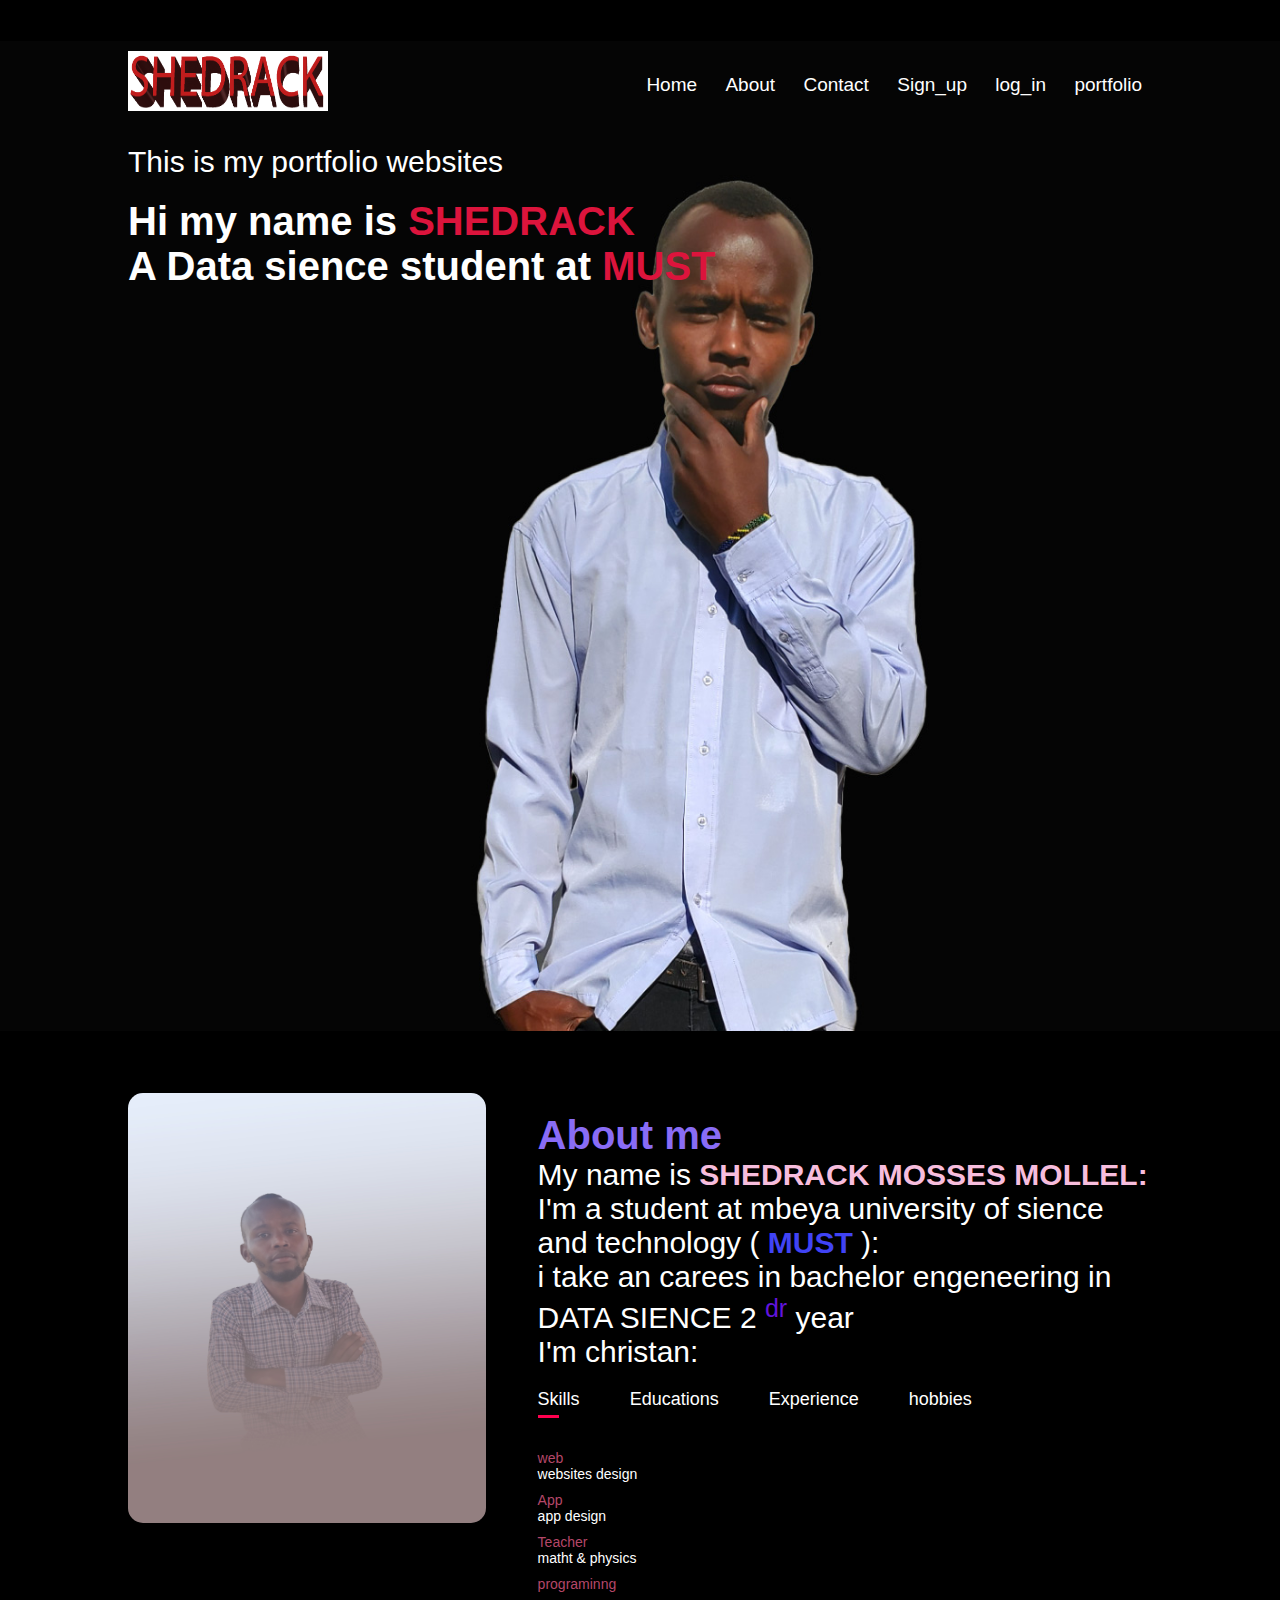
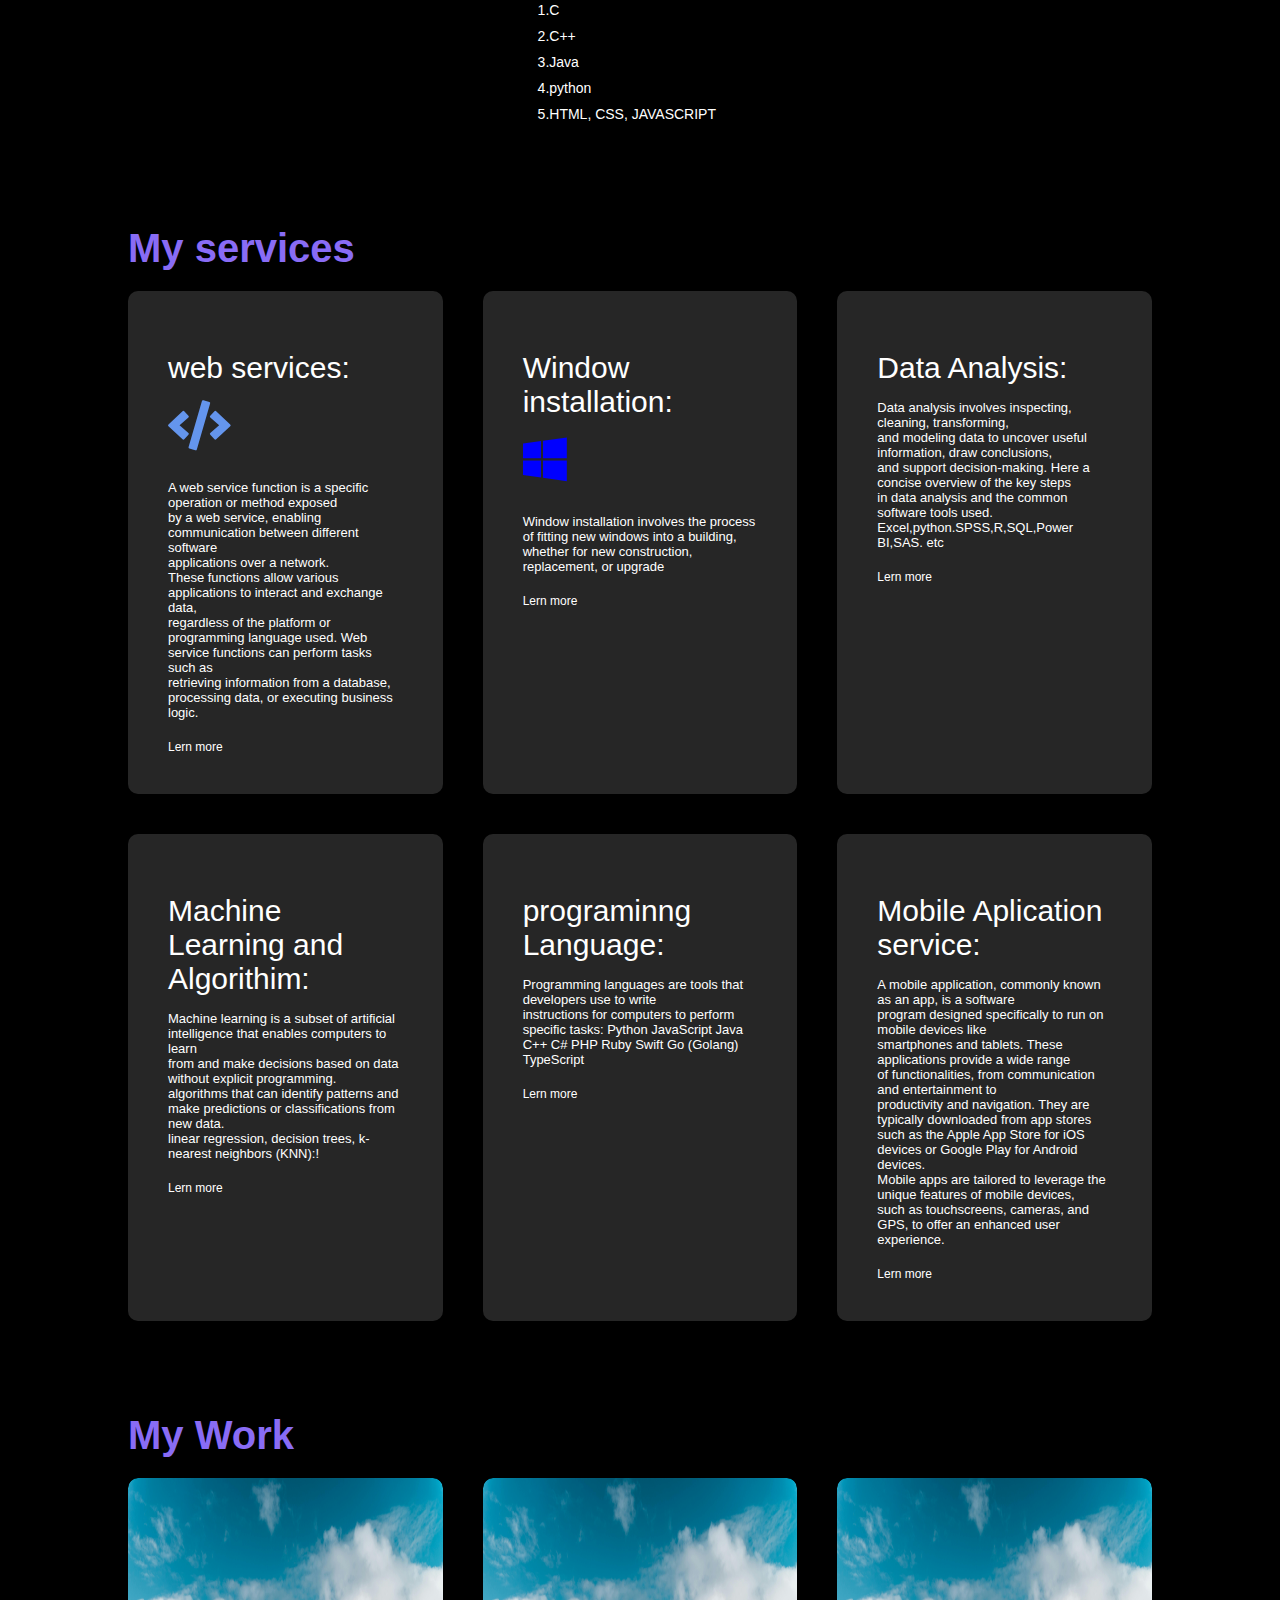
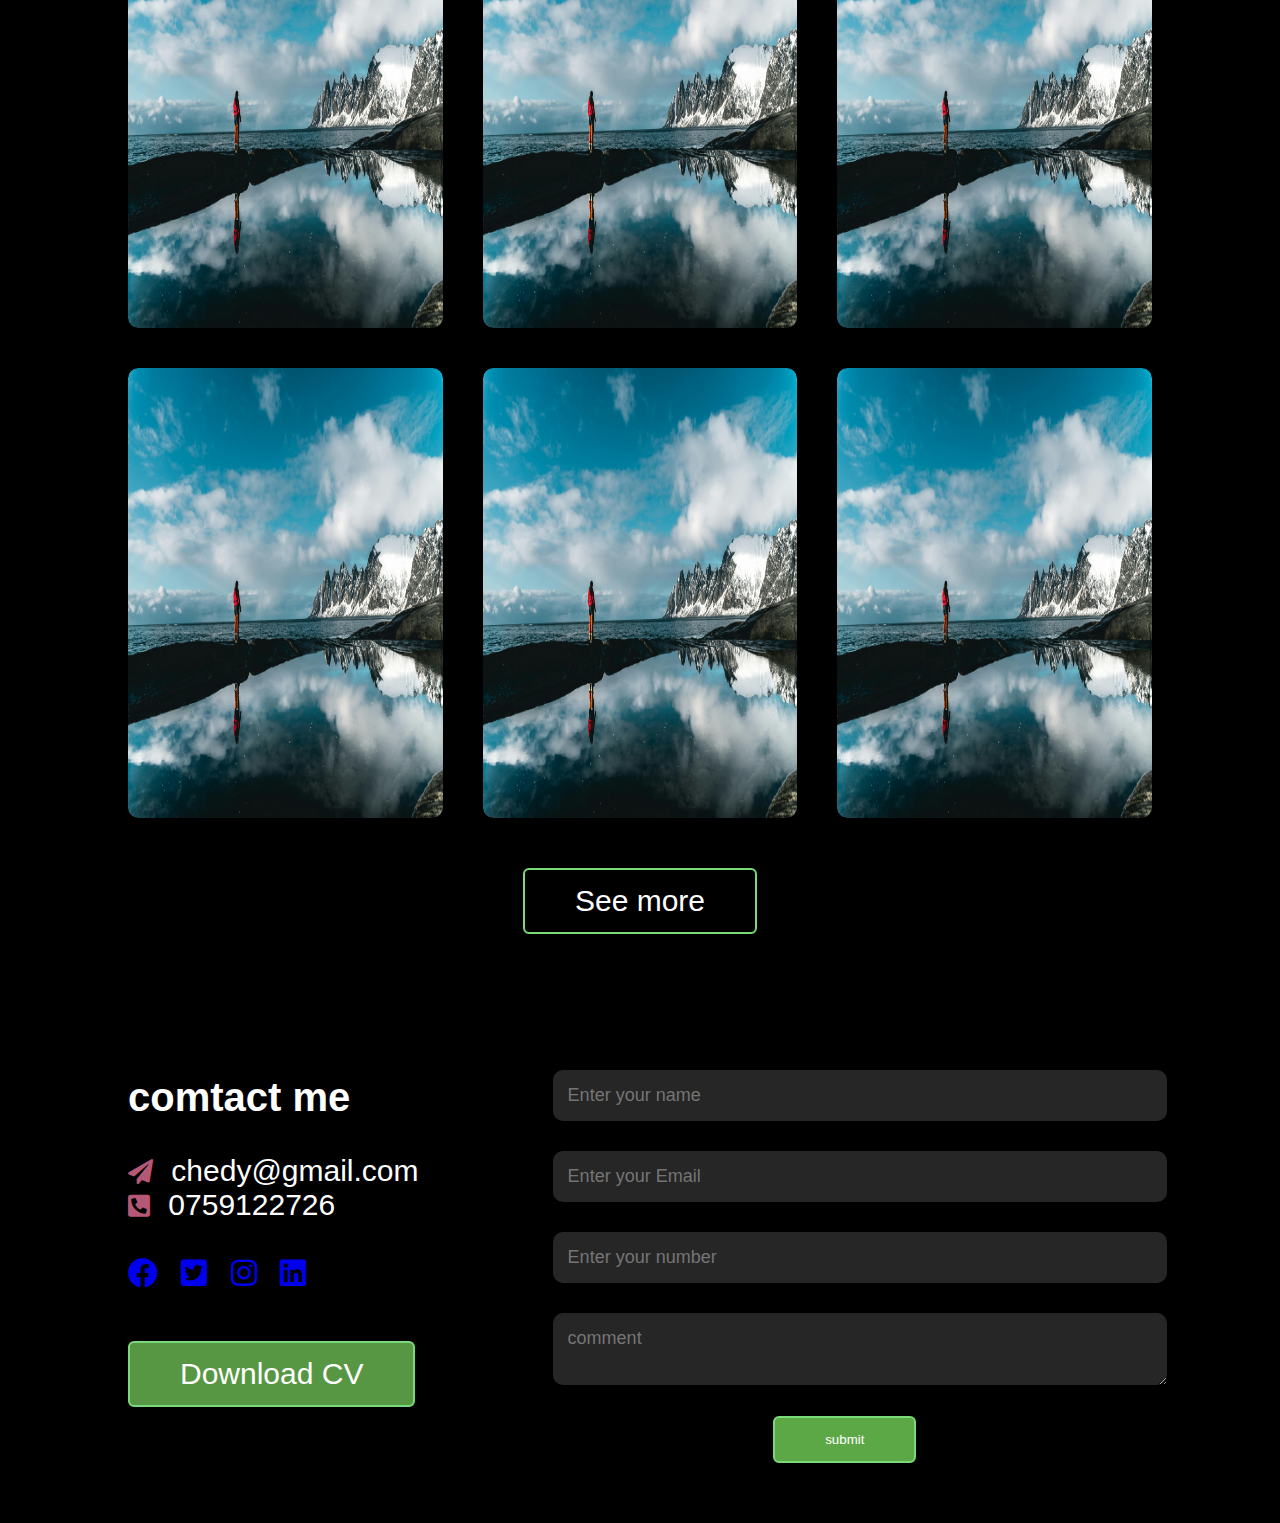
==== Index.html @ e86afa3d "Add files via upload" ====
<!DOCTYPE html>
<html lang="en">
<head>
    <meta charset="UTF-8">
    <meta name="viewport" content="width=device-width, initial-scale=1.0">
    <title>My portfolio websites</title>
    <link rel="stylesheet" href="https://cdnjs.cloudflare.com/ajax/libs/font-awesome/5.15.3/css/all.min.css">
    <link rel="stylesheet" href="index.css">
</head>
<body>
    <div id="header">
        <div class="container">
            <nav>
                <img src="SHEDRACK1.gif" class="icon" height="60px" width="200px">
                <ul id="sidemenu">
                    <li><a href="#header">Home</a></li>
                    <li><a href="#About">About</a></li>
                    <li><a href="#contact">Contact</a></li>
                    <li><a href="./sign_up.html">Sign_up</a></li>
                    <li><a href="log_in.html">log_in</a></li>
                    <li><a href="#portfolio">portfolio</a></li>
                    <i class="fas fa-times" id="Q" onclick="closemenu()" ></i>
                </ul>
                <i  class="fas fa-bars" id="M" onclick="openmenu()" ></i>
            </nav> <br>    
            <div class="header-text">
                <p>This is my portfolio websites</p>
                <h1 class="header-text-h1">Hi my name is <span>SHEDRACK</span>  <br>A Data sience student at <span>MUST</span> </h1>
            </div>
        </div>
    </div>
    <!-- ----------------About-------------- -->
      <div id="About">
        <div class="container">
            <div class="row">
                <div class="About-col-1">
                    <img src="./chedy.jpg" height="430px" width="500px" >
                </div>
                 <div class="About-col-2">
                    <h1 class="sub-title">About me</h1>
                    <p>My name is <b style="color: rgb(247, 189, 221);" >SHEDRACK MOSSES MOLLEL:</b>  <br>
                        I'm a student at mbeya university of sience and technology ( <b><span style="color: rgb(64, 67, 245);" > MUST</span></b> ): <br>
                        i take an carees in bachelor engeneering in DATA SIENCE 2 <sup style="color: rgb(97, 20, 220);" >dr</sup> year <br>
                        I'm christan:
                     </p> 

                          <div class="tab-titles">
                            <p class="tab-links active-link" onclick="opentab('Skills')">Skills</p>
                            <p class="tab-links" onclick="opentab('Educations')">Educations</p>
                            <p class="tab-links" onclick="opentab('Experience')">Experience</p>
                            <p class="tab-links"onclick="opentab('hobbies')">hobbies</p>
                         </div>
                         <div class="tab-content active-tab" id="Skills">
                            <ol>
                                <li style="font-size: 14px;"> <span >web</span><br> websites design</li>
                                <li style="font-size: 14px;"> <span  >App</span> <br>app design</li>
                                <li style="font-size: 14px;"> <span >Teacher</span><br> matht & physics</li>
                                <li style="font-size: 14px;"> <span >programinng</span><br>
                                <ol>
                                    <li>1.C</li>
                                    <li>2.C++</li>
                                    <li>3.Java</li>
                                    <li>4.python</li>
                                    <li>5.HTML, CSS, JAVASCRIPT</li>
                                </ol>
                                 </li>
                            </ol>
                         </div>
                         <div class="tab-content" id="Educations">
                            <ol>
                                <li style="font-size: 14px;"> <span >2023-current</span><br> Mbeya university</li>
                                <li style="font-size: 14px;"> <span>2020-2022</span> <br>Ihungo high school</li>
                                <li style="font-size: 14px;"> <span>2016-2019</span><br> Ekenywa secondary school</li>
                                <li style="font-size: 14px;"> <span>2008-2015</span><br> primary school at mlangarini</li>
                            </ol>
                         </div>

                         <div class="tab-content" id="Experience">
                            <ol>
                                <li style="font-size: 14px;"> <span>Computer</span> <br style="font-size: 14px;">Computer maintaince</li>
                                <li style="font-size: 14px;"> <span>Software</span><br>Microsofty offeces</li>
                                <li style="font-size: 14px;"> <span>Busness</span><br> All about microfinance</li>
                                <li style="font-size: 14px;"> <span>programinng</span><br>
                                    <ol>
                                        <li>1.C</li>
                                        <li>2.C++</li>
                                        <li>3.python</li>
                                        <li>4.HTML,CSS, JAVASCRIPT</li>

                                    </ol>
                            </li>
                            </ol>
                         </div> 
                         <div class="tab-content" id="hobbies">
                            <ol>
                                <li style="font-size: 14px;"> <span>Football</span><br>Yanga</li>
                                <li style="font-size: 14px;"> <span>Movie</span> <br>Black list</li>
                                <li style="font-size: 14px;"> <span>Music</span><br>Western songs</li>
                                <li style="font-size: 14px;"> <span>Dancing</span><br>Maasai dance</li>
                            </ol>
                         </div>
                 </div>
            </div>
        </div>
    </div>
     <!-- ------------services--------------- -->
     <div id="services">
        <div class="container">
            <h1 class="sub-title">My services</h1>
            <div class="services-list">
                 <div>
                   
                    <h1>web services:</h1>
                    <i class="fas fa-code" style="color: cornflowerblue;"></i>
                    <p>A web service function is a specific operation or method exposed <br>
                     by a web service, enabling communication between different software <br>
                      applications over a network. <br>
                       These functions allow various applications to interact and exchange data, <br>
                        regardless of the platform or programming language used. Web service functions can perform tasks such as <br>
                         retrieving information from a database, processing data, or executing business logic.</p>
                          <a href="#">Lern more</a>
                 </div>
               
                 <div>

                    <h1>Window installation:</h1>
                    <i class="fab fa-windows" style="color: blue;"></i>
                    <p>Window installation involves the process of fitting new windows into a building, <br>
                         whether for new construction, replacement, or upgrade</p>
                          <a href="#">Lern more</a>
                 </div>
                 <div>
                   <h1>Data Analysis:</h1>
                    <p>Data analysis involves inspecting, cleaning, transforming, <br>
                         and modeling data to uncover useful information, draw conclusions, <br>
                          and support decision-making. Here a concise overview of the key steps <br>
                           in data analysis and the common software tools used. <span>
                            Excel,python.SPSS,R,SQL,Power BI,SAS. etc
                           </span>

                        </p>
                          <a href="#">Lern more</a>
                 </div>
                 <div>
                    <h1>Machine Learning and Algorithim:</h1>
                     <p>Machine learning is a subset of artificial intelligence that enables computers to learn <br>
                        from and make decisions based on data without explicit programming. <br>
                         algorithms that can identify patterns and make predictions or classifications from new data. <br>
                           linear regression,  decision trees,  k-nearest neighbors (KNN):!</p>
                           <a href="machine.html">Lern more</a>
                  </div>
                  <div>
                    <h1>programinng Language:</h1>
                     <p>Programming languages are tools that developers use to write <br>
                         instructions for computers to perform specific tasks: Python
                         JavaScript
                         Java
                         C++
                         C#
                         PHP
                         Ruby
                         Swift
                         Go (Golang)
                         TypeScript</p>
                           <a href="#">Lern more</a>
                  </div>
                  <div>
                    <h1>Mobile Aplication service:</h1>
                     <p>A mobile application, commonly known as an app, is a software <br>
                         program designed specifically to run on mobile devices like <br>
                          smartphones and tablets. These applications provide a wide range <br>
                           of functionalities, from communication and entertainment to <br>
                            productivity and navigation. They are typically downloaded from app stores <br>
                             such as the Apple App Store for iOS devices or Google Play for Android devices. <br>
                              Mobile apps are tailored to leverage the unique features of mobile devices, <br>
                               such as touchscreens, cameras, and GPS, to offer an enhanced user experience.</p>
                           <a href="#">Lern more</a>
                  </div>
            </div>
        </div>
     </div>

     <!-- ---------portfolio-------------- -->

     <div id="portfolio">
        <div class="container">

            <h1 class="sub-title">My Work</h1>
            <div class="work-list">
                <div class="work">
                    <img src="./side.jpg">
                    <div class="layer">
                        <h3>PASTORALISM $ AGRICULTURE:</h3>
                        <P>Pastoralism focuses on livestock herding <br>
                             agriculture involves cultivating crops and raising animals for various products, sustaining communities globally..</P>
                             <a href="#">More</a>
                    </div>
                </div>

                <div class="work">
                    <img src="./side.jpg">
                    <div class="layer">
                        <h3>MAICROFINANCE:</h3>
                        <P>Microfinance provides financial services to low-income individuals, entrepreneurship, alleviating poverty, and empowering marginalized communities through access to credit..</P>
                             <a href="#">More</a>
                    </div>

                </div>

                <div class="work">
                    <img src="./side.jpg">
                    <div class="layer">
                        <h3>HOME DESIGN:</h3>
                        <P>Home design involves planning, arranging, and decorating living spaces creatively.</P>
                             <a href="#">More</a>
                    </div>

                </div>

                <div class="work">
                    <img src="./side.jpg">
                    <div class="layer">
                        <h3>GRAFIC DESIGN:</h3>
                        <P>Graphic design utilizes visual elements to communicate ideas, messages, and concepts effectively and aesthetically.</P>
                             <a href="#">More</a>
                    </div>

                </div>
                <div class="work">
                    <img src="./side.jpg">
                    <div class="layer">
                        <h3>INTERPRENUESHIP:</h3>
                        <P>Entrepreneurship involves creating, managing, and scaling ventures to pursue innovative solutions and business opportunities.</P>
                             <a href="#">More</a>
                    </div>

                </div>
                <div class="work">
                    <img src="./side.jpg">
                    <div class="layer">
                        <h3>TEACHING METHODOLOGY:</h3>
                        <P>Teaching methodology encompasses strategies, techniques, and approaches used to facilitate effective learning experiences in educational settings.</P>
                             <a href="#">More</a>
                    </div>

                </div>

            </div>
             <a href="#" class="btn">See more</a>
        </div>
     </div>
     <!-- ------------------contact----------------- -->

     <div id="contact">
        <div class="container">
            <div class="row">
                <div class="contact-left">
                    <h1>comtact me</h1> <br> 
                    <p> <i class="fas fa-paper-plane" ></i> chedy@gmail.com</p>
                    <p> <i class="fas fa-phone-square-alt" ></i> 0759122726</p>
                    <div class="div-social-icon">
                        <a href="mailto:shedrackmossesmollel@gmail.com"><i class="fab fa-facebook" ></i></a>
                        <a href="#"><i class="fab fa-twitter-square" ></i></a>
                        <a href="#"><i class="fab fa-instagram" ></i></a>                   
                        <a href="#"><i class="fab fa-linkedin" ></i></a>
                        <!-- <i class='fas fa-user-friends'></i> -->
                    </div>
                    <a href="./CV.pdf" class="btn btn2">Download CV</a>
                </div>
                <div class="contact-Right">
                    <form action="conn.php" method="post" >
                        <input  class="A" type="text" name="Name" id="" placeholder="Enter your name" required> <br>
                        <input class="A" type="email" name="Email"  placeholder="Enter your Email" required> <br>
                        <input class="A" type="number" name="Age" placeholder="Enter your number" id=""> <br>
                        <textarea class="A" name="Message" placeholder="comment" required></textarea> <br>
                        <button class="btn btn3" type="submit">submit</button>
                    </form>
                </div>
            </div>
        </div>
     </div>

<script>
    var tablinks = document.getElementsByClassName("tab-links");
    var tabcontent = document.getElementsByClassName("tab-content"); 
    function opentab(tabname){
        for(tablink of tablinks){
            tablink.classList.remove("active-link");
        }
        for(tabcontents of tabcontent){
            tabcontents.classList.remove("active-tab");
    }
    event.currentTarget.classList.add("active-link");
    document.getElementById(tabname).classList.add("active-tab");
}
</script> 
<script>
    var sidemenu = document.getElementById("sidemenu");
    function openmenu(){
        sidemenu.style.right = "0";
         
    }
    function closemenu(){
        sidemenu.style.right = "-200px";

    }
    
</script>
</body>
</html>
---- index.css ----
*{
    margin: 0;
    padding: 0;
    font-family: sans-serif;
    box-sizing: border-box;
}
html{
    scroll-behavior: smooth;
}
body{
    background-color: black;
    color: white;
}
#header{
    width: 100%;
    height: 110vh;
    background-image: url(shedrack.jpg);
    background-size: cover;
    background-position: center;
    margin-bottom: 0;
   margin-top: -10px;
}
.container{
    padding: 10px  10%;
}
nav{
    display: flex;
    align-items: center;
    justify-content: space-between;
    flex-wrap: wrap;
}
nav ul li{
    display: inline-block;
    list-style: none;
    margin: 10px 10px;

}
nav ul li a{
    text-decoration: none;
    color: white;
    font-size: 19px;
    position: relative;
}
nav ul li a::after{
    content: '';
    width: 0%;
    height: 3px;
    background: red;
    position: absolute;
    left: 0;
    bottom: -6px;
    transition: 0.9s;
}
nav ul li a:hover::after{
    width: 100%;
}
.container{
    margin-top: 4%;
    font-size: 30px;
} 
.container h1{
    margin-top: 20px;
    font-size: 40px;
}
.container h1 span{
    color: crimson;
}
/* -------------------About----------------- */
 #About{
    padding: 1px 0;
    /* color: brown; */
}
.row{
    display: flex;
    justify-content: space-between;
    flex-wrap: wrap;
}
.About-col-1{
    flex-basis: 35%;
}
.About-col-1 img{
    width: 100%;
    border-radius: 15px;
}
.About-col-2{
     flex-basis: 60%; 
}
.sub-title{
    font-size: 60px;
    font-weight: 600;
    color: rgb(137, 108, 245);
}
     
.tab-titles{
    display: flex;
    margin: 20px 0 40px;

}
.tab-links{
    margin-right: 50px;
    font-size: 18px;
    cursor: pointer;
    font-weight: 500;
    position: relative;
    /* color: bisque;
 */}
.tab-links::after{
    content: '';
    width: 0;
    height: 3px;
    background: #ff004f;
    position: absolute;
    left: 0;
    bottom: -8px;
    transition: 0.5;
   
}
.tab-links.active-link::after{
    width: 50%;
}
.tab-content ol li {
   list-style: none;
   margin: 10px 0;
}
.tab-content ol li span{
    color: #b54769;
    font-size: 14px; 
}

.tab-content{
    display: none;
}
.tab-content.active-tab{
    display: block;
} 
/* -------------SERVICES-------- */
#services{
    padding: 1px 0 ;
}
.services-list{
    display: grid;
    grid-template-columns: repeat(auto-fit, minmax(250px, 1fr));
    grid-gap: 40px;
    margin-top: 20px;
    
}
.services-list div{
background: #262626;
padding: 40px;
font-size: 13px;
font-weight: 300;
border-radius: 10px;
transition: background 0.5s, transform 0.5s;
}
.services-list div i{
    font-size: 50px;
    margin-bottom: 30px; 
}
.services-list div h1{
    font-size: 30px;
    font-weight: 300;
    margin-bottom: 15px;
} 
.services-list div a{
    text-decoration: none;
    color: #fff;
    font-size: 12px;
    margin-top: 20px;
    display: inline-block;
}
.services-list div:hover{
    background: rgb(81, 204, 81);
    transform: translateY(-10px);

}
/* ---------------portfolio------------ */
#portfolio{
    padding: 50px px;
    padding-top: -100px;
}
.work-list{
    display: grid;
    grid-template-columns: repeat(auto-fit, minmax(250px, 1fr));
    grid-gap: 40px;
    margin-top: 20px;

}
.work{
    border-radius: 10px;
    position: relative;
    overflow: hidden;
}
.work img{
    width: 100%;
    border-radius: 10px;
    display: block;
    height: 50vh;
    transition: transform 0.5s ;
}
.layer{
   width: 100%;
   height: 0%;
   background: linear-gradient(rgba(0,0,0,0.6), #ff004f); 
   border-radius: 10px;
   position: absolute;
   left: 0;
   bottom: 0;
   overflow: hidden;
   display: flex;
   align-items: center;
   justify-content: center;
   flex-direction: column;
   padding: 0 40px;
   text-align: center;
   font-size: 18px; 
   transition: height 0.5s;
}
.layer h3{
    font-weight: 500;
    margin-bottom: 20px; 
}
.layer a{
    margin-top: 20px;
    color: rgb(13, 14, 14);
    text-decoration: none;
    font-size: 18px;
    line-height: 60px;
    background: #fff;
    width: 60px;
    height: 60px;
    border-radius: 50%;
    text-align: center;
}
.work:hover img{
    transform: scale(1.1);
}
.work:hover .layer{
    height: 100%;

}
.btn{
    display: block;
    margin: 50px auto;
    width: fit-content;
    border: 2px solid #7ada7a;
    padding: 14px 50px;
    border-radius: 6px;
    text-decoration: none;
    color: #fff;
    transition: background 0.5s;

}
.btn:hover{
    background: rgb(174, 243, 117);
}
/* -----------------contact------------- */
.contact-left{
    flex-basis: 35%;
}
.contact-Right{
    flex-basis: 60%;
}
.contact-left p i{
    color: #b45875;
    margin-right: 10px;
    font-size: 25px;
}
.div-social-icon{
    margin-top: 35px;
}
.div-social-icon a{
    text-decoration: none;
    font-size: 30px;
    margin-right: 15px;
    display: inline-block;
    transition: transform 0.5s;

}
.div-social-icon a:hover{
    color: #eb3a72;
    transform: translateY(-9px);
}
.btn.btn2{
    display: inline-block;
    background: #579743;
}
.contact-Right{
    width: 100%;
}
.A{
    width: 100%;
    border: 0;
    outline: none;
    background: #262626;
    padding: 15px;
    margin: 15px;
    color: #fff;
    font-size: 18px;
    border-radius: 10px;
}
.btn.btn3{
    background: #5da846;
    margin-top: 9px;
}
#Q{
    display: none;
}
#M{
    display: none;
}


/* ------------css for repositive-------- */
@media only screen and (max-width: 600px){
    #header{
        background-image: url(shedrack.jpg);
        
    }
    .header-text{
        margin-top: 10%;
        font-size: 16px;
    }
    .header-text-h1{
        font-size: 16px;
    }
    #Q{
        display: block;
        font-size: 25px;
        cursor: pointer;
        color: red;
    }
    #M{
        display: block;
        font-size: 24px;
        cursor: pointer; 
    }
    nav ul{
        background: #03f08d;
        position: fixed;
        top: 0;
        right: -200px;
        width: 200px;
        height: 100vh;
        padding-top: 40px;
        z-index: 2;
        transition: right 0.7s;
    }
    nav ul li{
        display: block;
        margin: 20px;
    }
    nav ul .fas{
        position: absolute;
        top: 25px;
        left: 25px;
        cursor: pointer;
    }
    .sub-title{
        font-size: 39px;
    }
    .About-col-1, .About-col-2{
        flex-basis: 100%;
    }
    .About-col-2{
        font-size: 14px;
    }
    .tab-links{
        font-size: 16px;
        margin-right: 20px;
    }
    .contact-left, .contact-Right{
        flex-basis: 100%;
    }
}
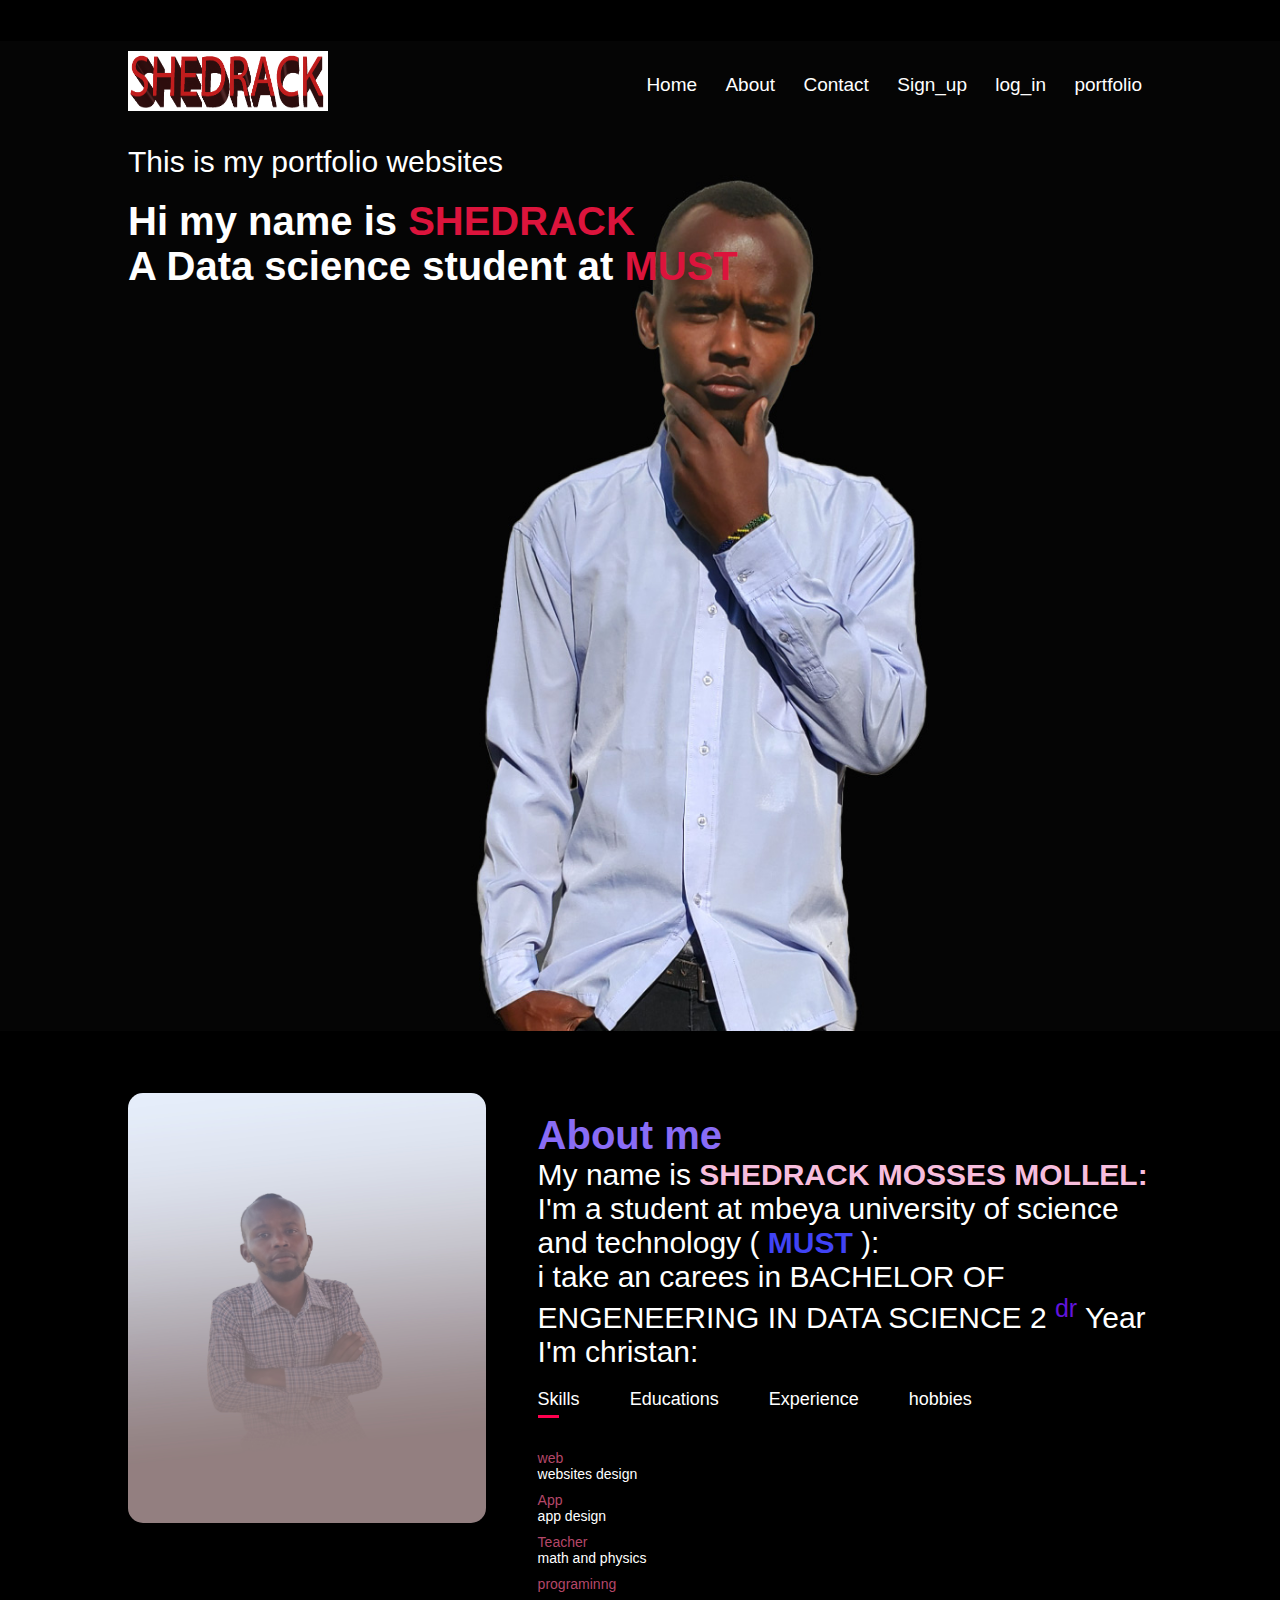
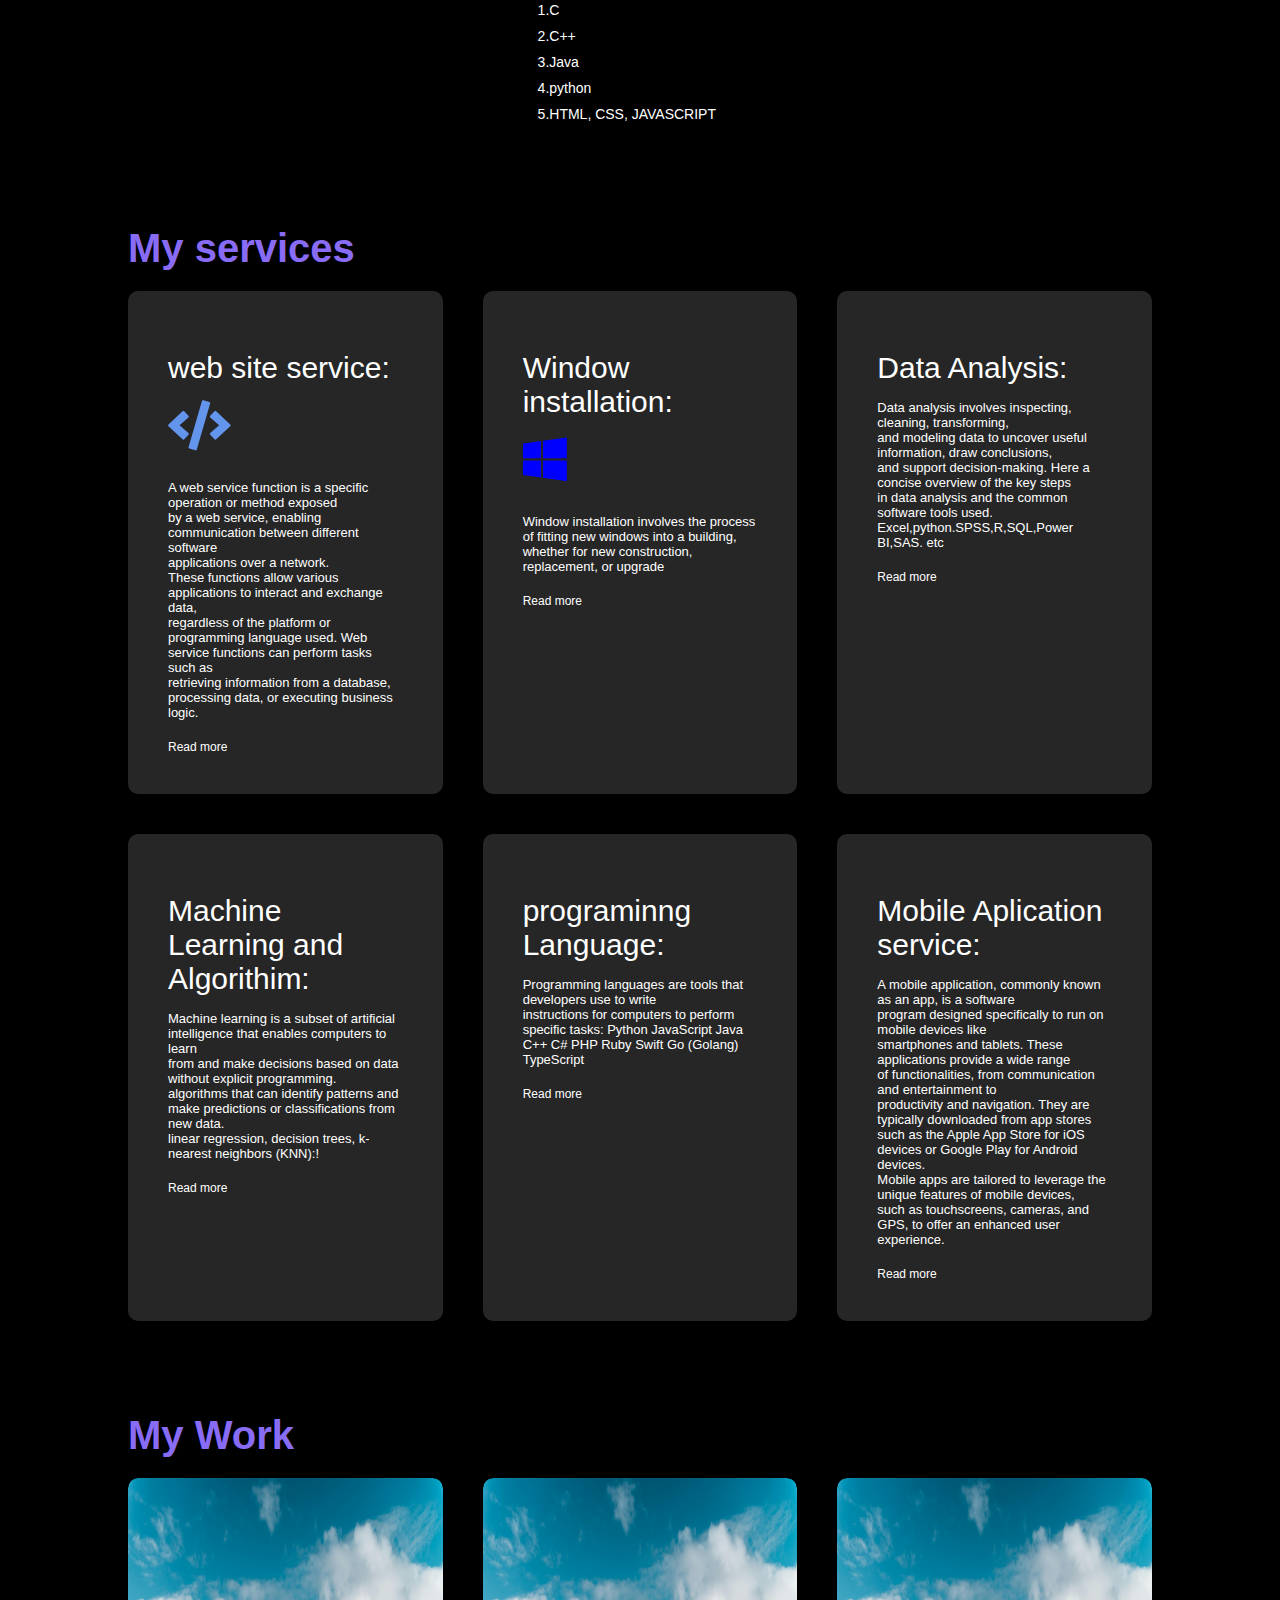
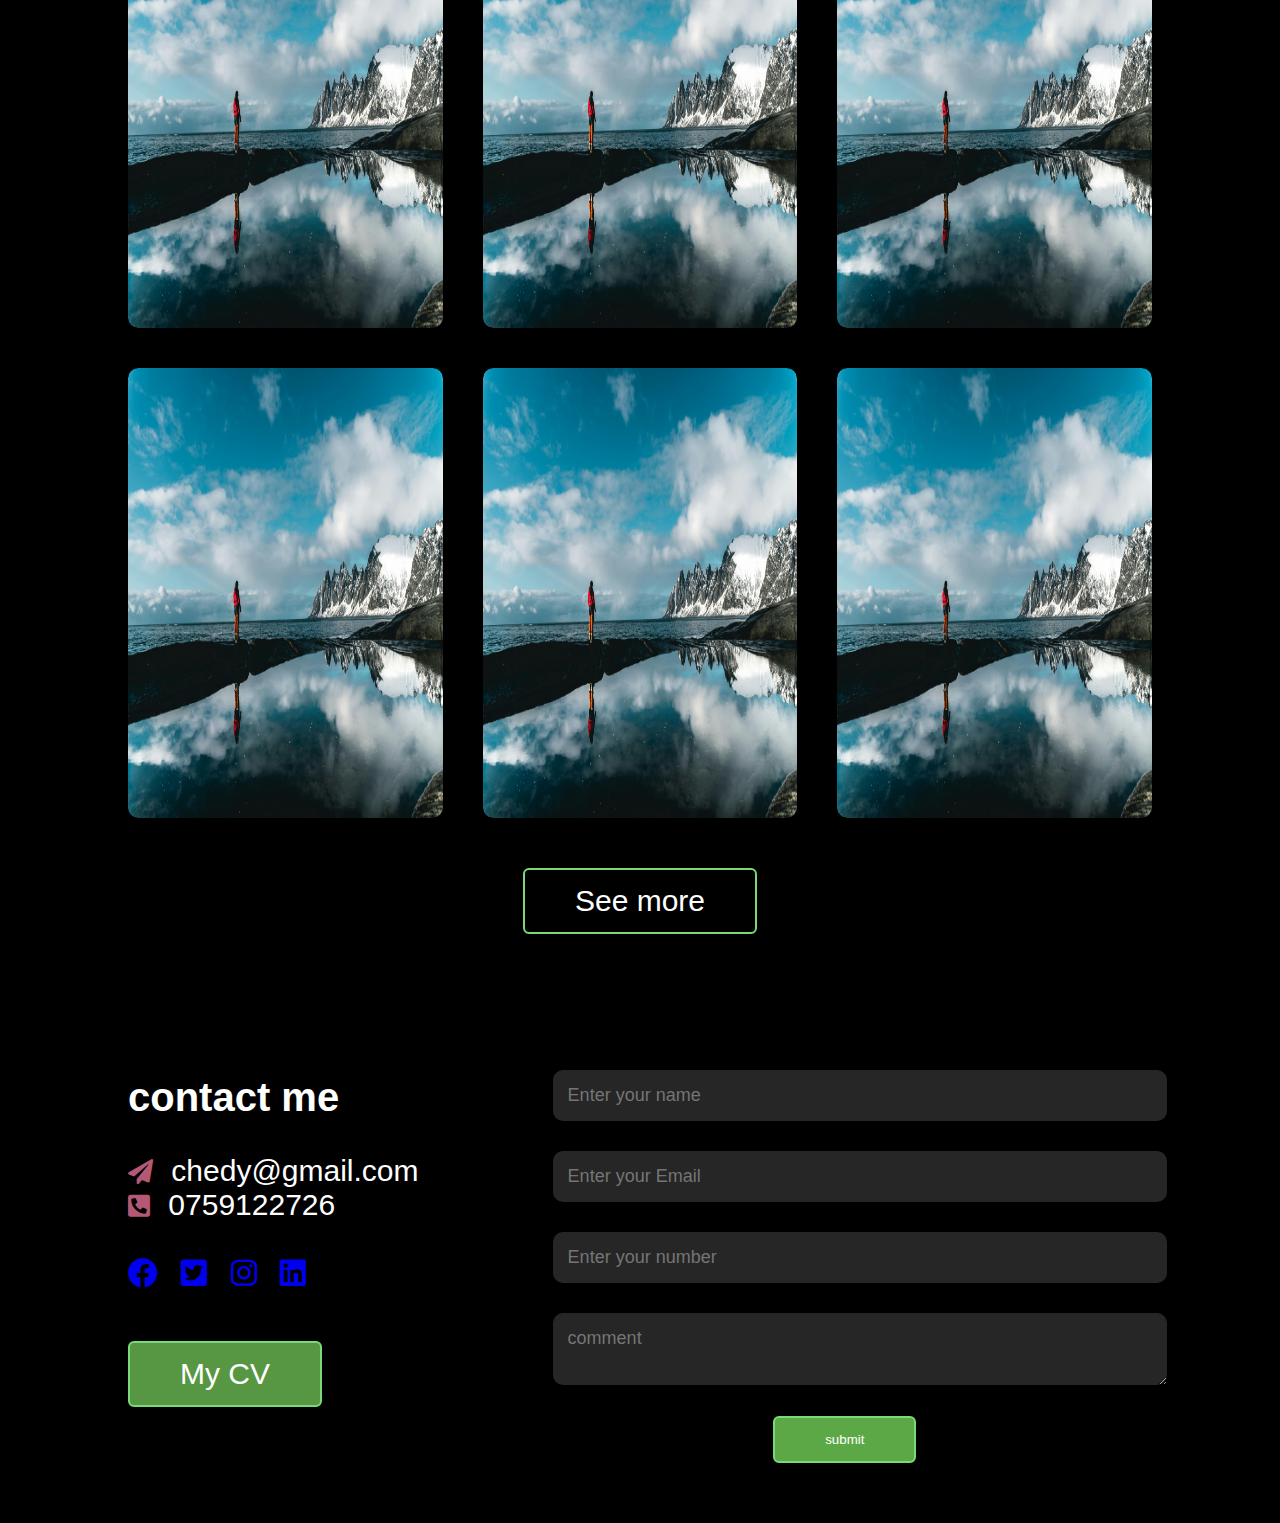
==== commit 86cbedc3: "Update Index.html" ====
--- a/Index.html
+++ b/Index.html
@@ -25,11 +25,11 @@
             </nav> <br>    
             <div class="header-text">
                 <p>This is my portfolio websites</p>
-                <h1 class="header-text-h1">Hi my name is <span>SHEDRACK</span>  <br>A Data sience student at <span>MUST</span> </h1>
+                <h1 class="header-text-h1">Hi my name is <span>SHEDRACK</span>  <br>A Data science student at <span>MUST</span> </h1>
             </div>
         </div>
     </div>
-    <!-- ----------------About-------------- -->
+    <!-- ----------------About-------------- --> 
       <div id="About">
         <div class="container">
             <div class="row">
@@ -39,8 +39,8 @@
                  <div class="About-col-2">
                     <h1 class="sub-title">About me</h1>
                     <p>My name is <b style="color: rgb(247, 189, 221);" >SHEDRACK MOSSES MOLLEL:</b>  <br>
-                        I'm a student at mbeya university of sience and technology ( <b><span style="color: rgb(64, 67, 245);" > MUST</span></b> ): <br>
-                        i take an carees in bachelor engeneering in DATA SIENCE 2 <sup style="color: rgb(97, 20, 220);" >dr</sup> year <br>
+                        I'm a student at mbeya university of science and technology ( <b><span style="color: rgb(64, 67, 245);" > MUST</span></b> ): <br>
+                        i take an carees in BACHELOR OF ENGENEERING IN DATA SCIENCE 2 <sup style="color: rgb(97, 20, 220);" >dr</sup> Year <br>
                         I'm christan:
                      </p> 
 
@@ -54,7 +54,7 @@
                             <ol>
                                 <li style="font-size: 14px;"> <span >web</span><br> websites design</li>
                                 <li style="font-size: 14px;"> <span  >App</span> <br>app design</li>
-                                <li style="font-size: 14px;"> <span >Teacher</span><br> matht & physics</li>
+                                <li style="font-size: 14px;"> <span >Teacher</span><br> math and physics</li>
                                 <li style="font-size: 14px;"> <span >programinng</span><br>
                                 <ol>
                                     <li>1.C</li>
@@ -68,10 +68,10 @@
                          </div>
                          <div class="tab-content" id="Educations">
                             <ol>
-                                <li style="font-size: 14px;"> <span >2023-current</span><br> Mbeya university</li>
-                                <li style="font-size: 14px;"> <span>2020-2022</span> <br>Ihungo high school</li>
-                                <li style="font-size: 14px;"> <span>2016-2019</span><br> Ekenywa secondary school</li>
-                                <li style="font-size: 14px;"> <span>2008-2015</span><br> primary school at mlangarini</li>
+                                <li style="font-size: 14px;"> <span >2023-current</span><br> Mbeya university at MBEYA</li>
+                                <li style="font-size: 14px;"> <span>2020-2022</span> <br>Ihungo high school at BUKOBA</li>
+                                <li style="font-size: 14px;"> <span>2016-2019</span><br> Ekenywa secondary school at ARUSHA</li>
+                                <li style="font-size: 14px;"> <span>2008-2015</span><br>Mlangarini primary school at ARUSHA</li>
                             </ol>
                          </div>
 
@@ -79,7 +79,7 @@
                             <ol>
                                 <li style="font-size: 14px;"> <span>Computer</span> <br style="font-size: 14px;">Computer maintaince</li>
                                 <li style="font-size: 14px;"> <span>Software</span><br>Microsofty offeces</li>
-                                <li style="font-size: 14px;"> <span>Busness</span><br> All about microfinance</li>
+                                <li style="font-size: 14px;"> <span>Business</span><br> All about microfinance</li>
                                 <li style="font-size: 14px;"> <span>programinng</span><br>
                                     <ol>
                                         <li>1.C</li>
@@ -94,7 +94,7 @@
                          <div class="tab-content" id="hobbies">
                             <ol>
                                 <li style="font-size: 14px;"> <span>Football</span><br>Yanga</li>
-                                <li style="font-size: 14px;"> <span>Movie</span> <br>Black list</li>
+                                <li style="font-size: 14px;"> <span>Movie</span> <br>Black list <br> Preason Break  </li>
                                 <li style="font-size: 14px;"> <span>Music</span><br>Western songs</li>
                                 <li style="font-size: 14px;"> <span>Dancing</span><br>Maasai dance</li>
                             </ol>
@@ -110,7 +110,7 @@
             <div class="services-list">
                  <div>
                    
-                    <h1>web services:</h1>
+                    <h1>web site service:</h1>
                     <i class="fas fa-code" style="color: cornflowerblue;"></i>
                     <p>A web service function is a specific operation or method exposed <br>
                      by a web service, enabling communication between different software <br>
@@ -118,7 +118,7 @@
                        These functions allow various applications to interact and exchange data, <br>
                         regardless of the platform or programming language used. Web service functions can perform tasks such as <br>
                          retrieving information from a database, processing data, or executing business logic.</p>
-                          <a href="#">Lern more</a>
+                          <a href="#">Read more</a>
                  </div>
                
                  <div>
@@ -127,7 +127,7 @@
                     <i class="fab fa-windows" style="color: blue;"></i>
                     <p>Window installation involves the process of fitting new windows into a building, <br>
                          whether for new construction, replacement, or upgrade</p>
-                          <a href="#">Lern more</a>
+                          <a href="#">Read more</a>
                  </div>
                  <div>
                    <h1>Data Analysis:</h1>
@@ -139,7 +139,7 @@
                            </span>
 
                         </p>
-                          <a href="#">Lern more</a>
+                          <a href="#">Read more</a>
                  </div>
                  <div>
                     <h1>Machine Learning and Algorithim:</h1>
@@ -147,7 +147,7 @@
                         from and make decisions based on data without explicit programming. <br>
                          algorithms that can identify patterns and make predictions or classifications from new data. <br>
                            linear regression,  decision trees,  k-nearest neighbors (KNN):!</p>
-                           <a href="machine.html">Lern more</a>
+                           <a href="machine.html">Read more</a>
                   </div>
                   <div>
                     <h1>programinng Language:</h1>
@@ -162,7 +162,7 @@
                          Swift
                          Go (Golang)
                          TypeScript</p>
-                           <a href="#">Lern more</a>
+                           <a href="#">Read more</a>
                   </div>
                   <div>
                     <h1>Mobile Aplication service:</h1>
@@ -174,7 +174,7 @@
                              such as the Apple App Store for iOS devices or Google Play for Android devices. <br>
                               Mobile apps are tailored to leverage the unique features of mobile devices, <br>
                                such as touchscreens, cameras, and GPS, to offer an enhanced user experience.</p>
-                           <a href="#">Lern more</a>
+                           <a href="#">Read more</a>
                   </div>
             </div>
         </div>
@@ -220,7 +220,7 @@
                 <div class="work">
                     <img src="./side.jpg">
                     <div class="layer">
-                        <h3>GRAFIC DESIGN:</h3>
+                        <h3>GRAPHIC DESIGN:</h3>
                         <P>Graphic design utilizes visual elements to communicate ideas, messages, and concepts effectively and aesthetically.</P>
                              <a href="#">More</a>
                     </div>
@@ -229,7 +229,7 @@
                 <div class="work">
                     <img src="./side.jpg">
                     <div class="layer">
-                        <h3>INTERPRENUESHIP:</h3>
+                        <h3>ENTREPRENEURSHIP:</h3>
                         <P>Entrepreneurship involves creating, managing, and scaling ventures to pursue innovative solutions and business opportunities.</P>
                              <a href="#">More</a>
                     </div>
@@ -255,17 +255,17 @@
         <div class="container">
             <div class="row">
                 <div class="contact-left">
-                    <h1>comtact me</h1> <br> 
+                    <h1>contact me</h1> <br> 
                     <p> <i class="fas fa-paper-plane" ></i> chedy@gmail.com</p>
                     <p> <i class="fas fa-phone-square-alt" ></i> 0759122726</p>
                     <div class="div-social-icon">
                         <a href="mailto:shedrackmossesmollel@gmail.com"><i class="fab fa-facebook" ></i></a>
                         <a href="#"><i class="fab fa-twitter-square" ></i></a>
-                        <a href="#"><i class="fab fa-instagram" ></i></a>                   
+                        <a href="shedrackmossesmollel@gmail.com"><i class="fab fa-instagram" ></i></a>                   
                         <a href="#"><i class="fab fa-linkedin" ></i></a>
                         <!-- <i class='fas fa-user-friends'></i> -->
                     </div>
-                    <a href="./CV.pdf" class="btn btn2">Download CV</a>
+                    <a href="./shedrack.pdf" Download class="btn btn2">My CV</a>
                 </div>
                 <div class="contact-Right">
                     <form action="conn.php" method="post" >
@@ -307,4 +307,4 @@
     
 </script>
 </body>
-</html>+</html>
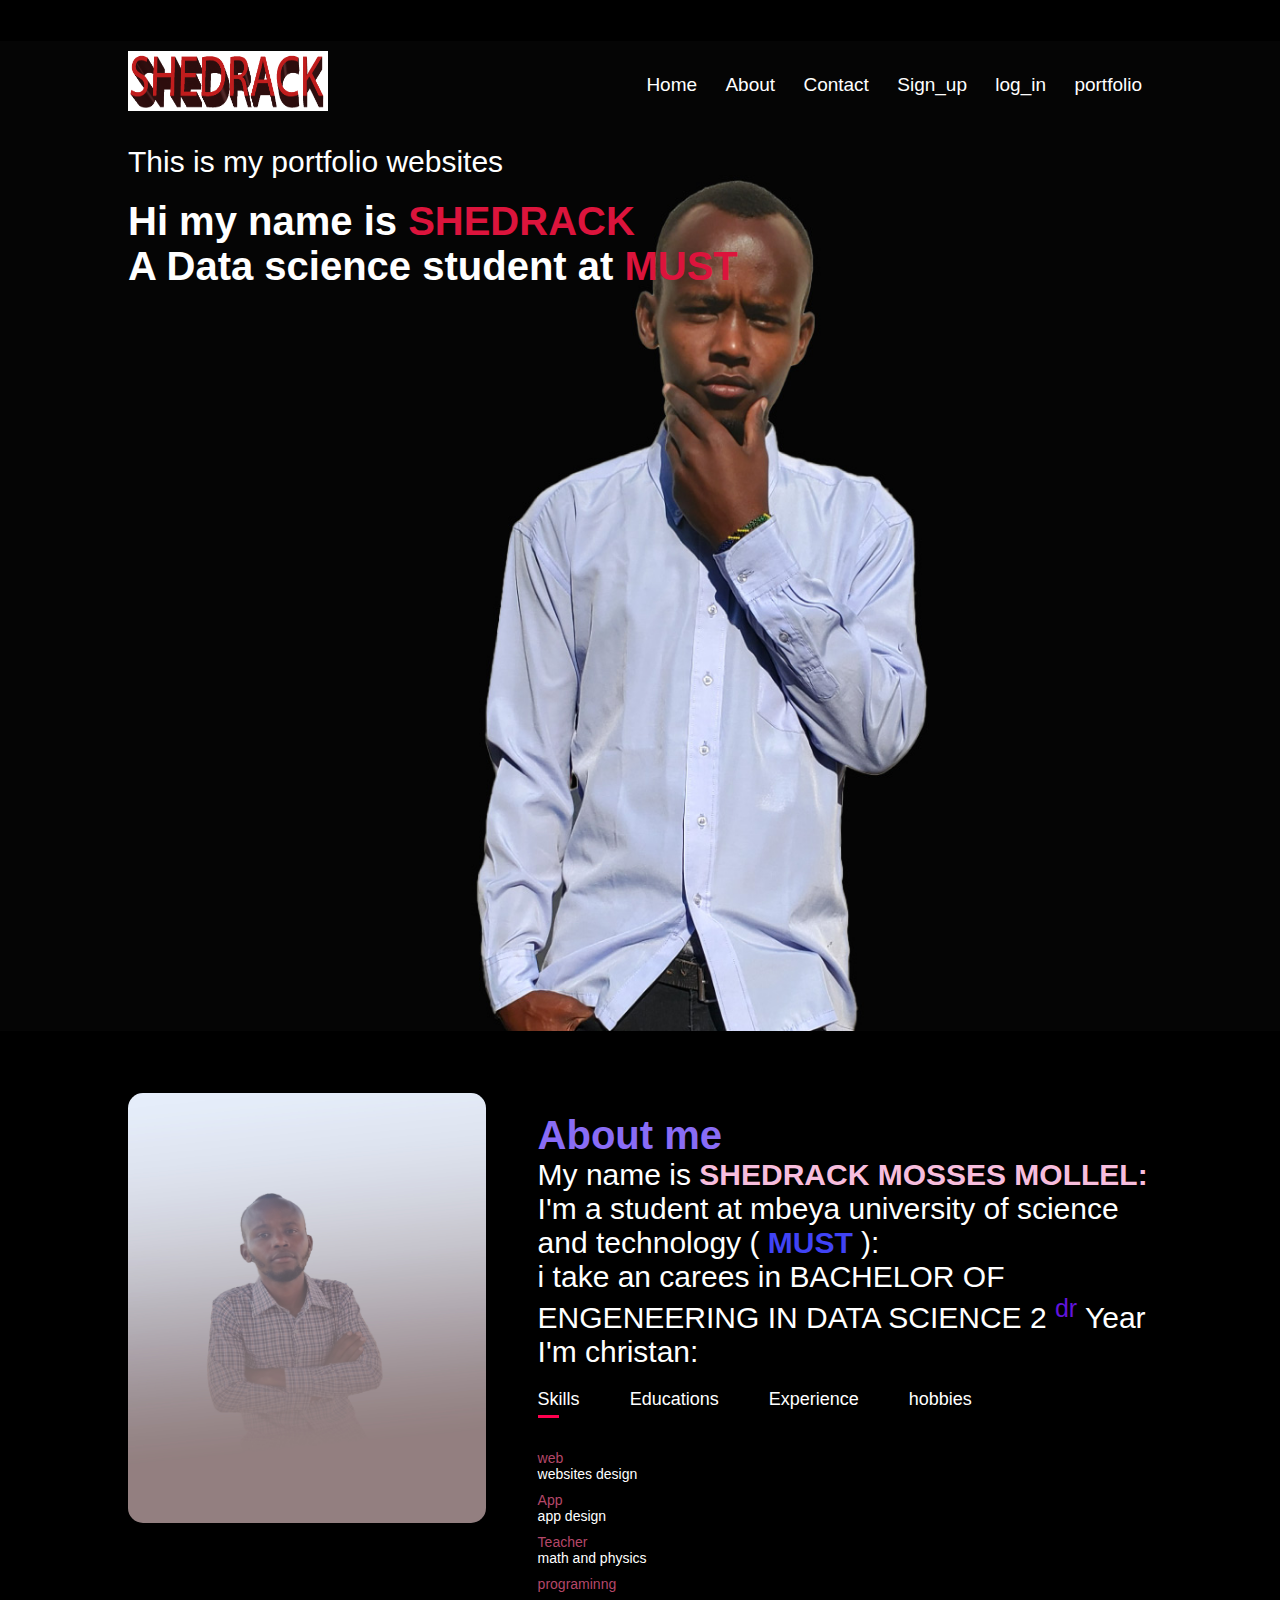
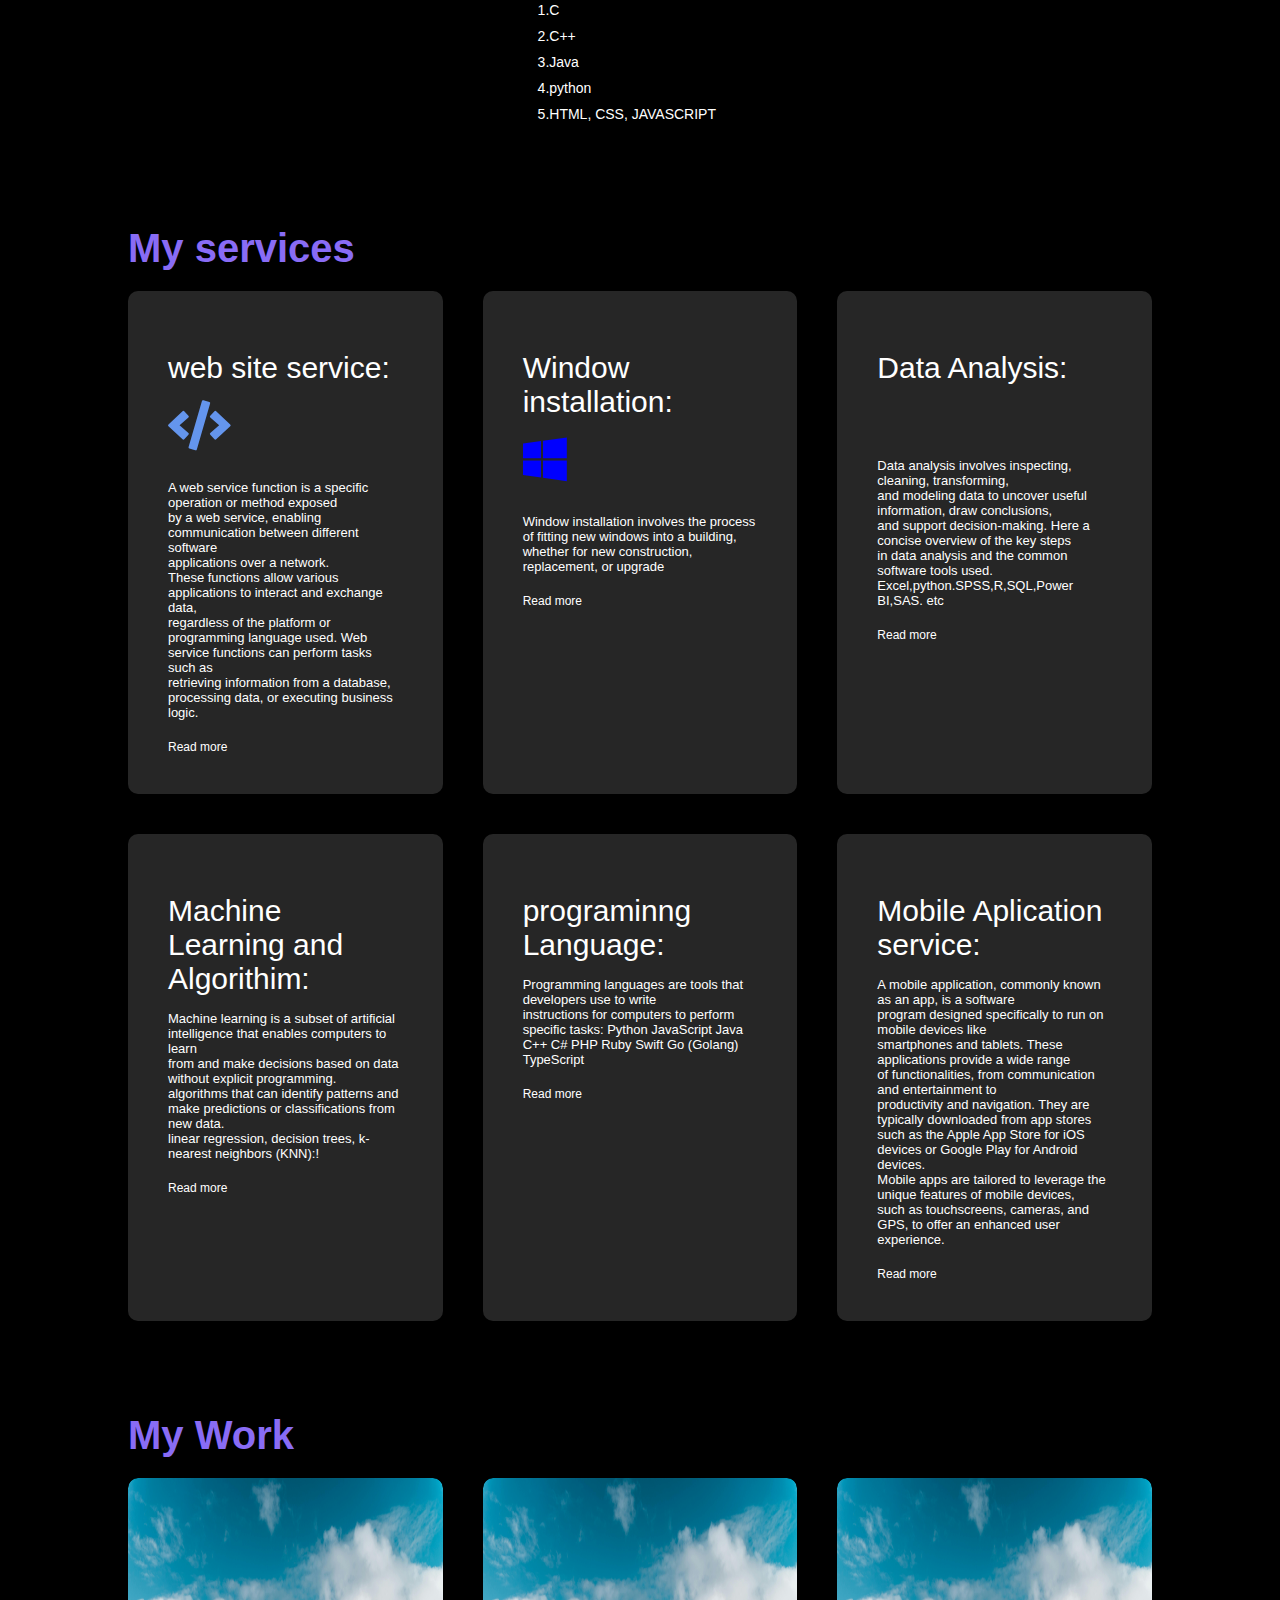
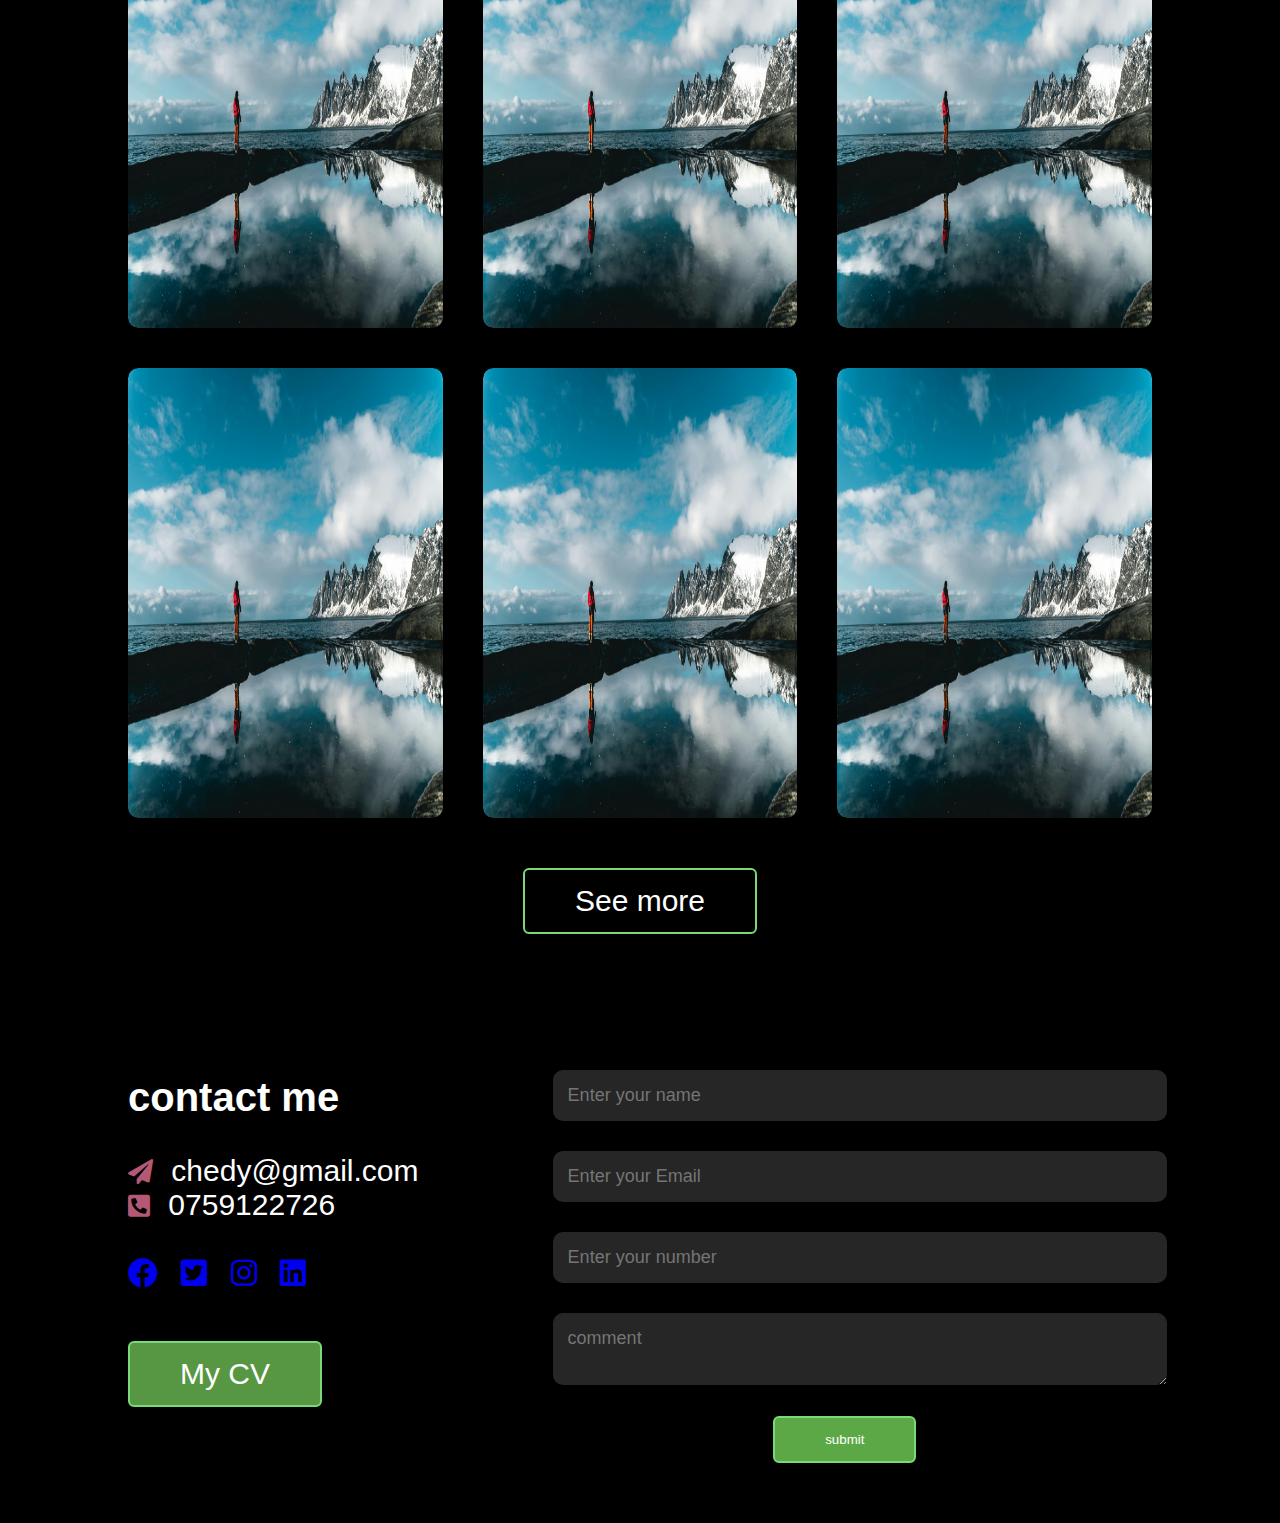
==== commit 5d020aae: "Update Index.html" ====
--- a/Index.html
+++ b/Index.html
@@ -3,7 +3,7 @@
 <head>
     <meta charset="UTF-8">
     <meta name="viewport" content="width=device-width, initial-scale=1.0">
-    <title>My portfolio websites</title>
+    <title>MY PORTFOLIO WEBSITE</title>
     <link rel="stylesheet" href="https://cdnjs.cloudflare.com/ajax/libs/font-awesome/5.15.3/css/all.min.css">
     <link rel="stylesheet" href="index.css">
 </head>
@@ -131,6 +131,7 @@
                  </div>
                  <div>
                    <h1>Data Analysis:</h1>
+                     <i class="fa-solid fa-signal"></i>
                     <p>Data analysis involves inspecting, cleaning, transforming, <br>
                          and modeling data to uncover useful information, draw conclusions, <br>
                           and support decision-making. Here a concise overview of the key steps <br>
